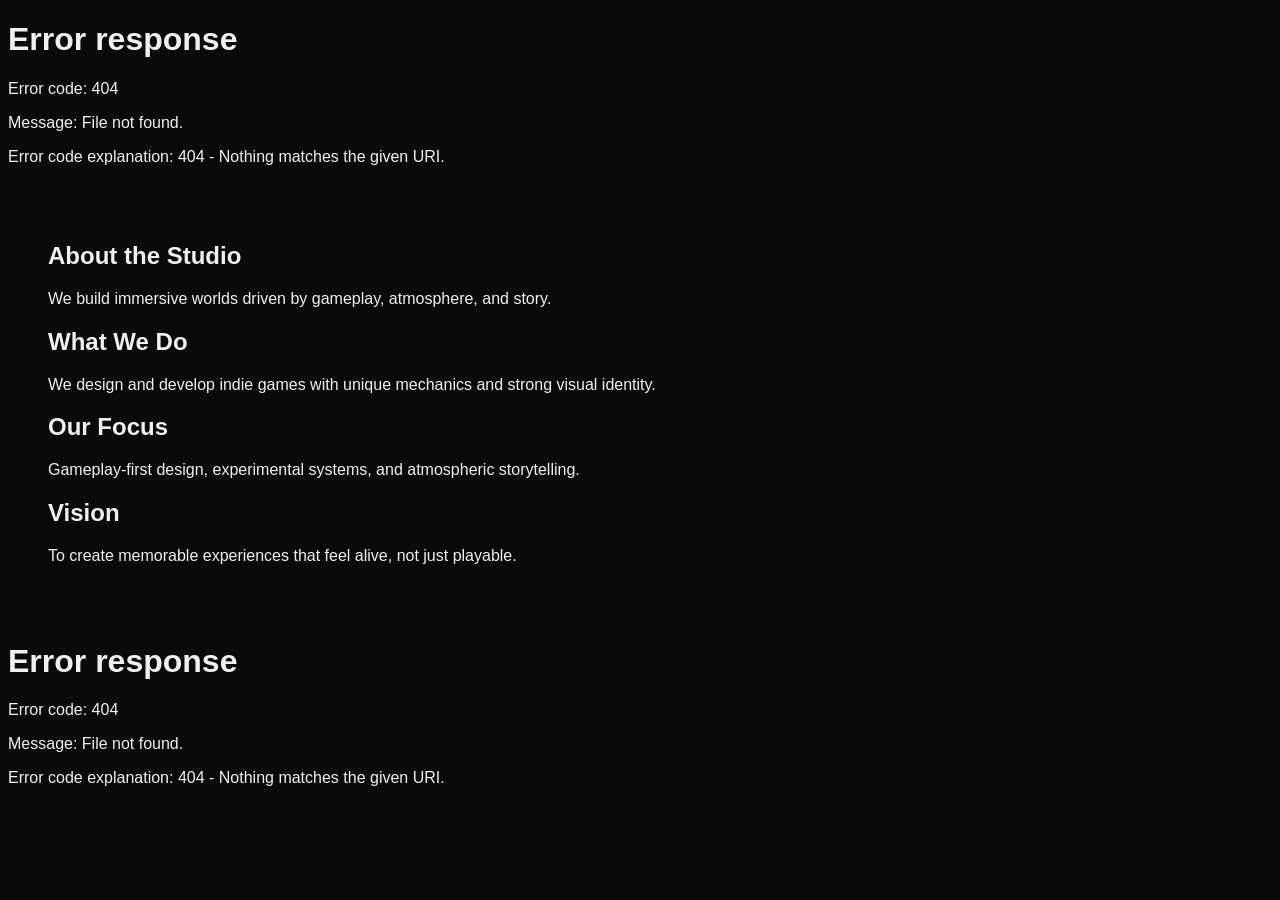
==== about/index.html @ 67b032bc "Altered the about and games pages to be better represented in domain path" ====
<!DOCTYPE html>
<html lang="en">
<head>
  <meta charset="UTF-8">
  <title>About - Lucky Hare Studios</title>
  <link rel="stylesheet" href="/style.css">
  <link rel="icon" href="/logo.svg" type="image/svg+xml">
</head>
<body>

<div id="header"></div>

<main class="about">

  <section class="about-hero">
    <h1>About the Studio</h1>
    <p>We build immersive worlds driven by gameplay, atmosphere, and story.</p>
  </section>

  <section class="about-grid">
    <div class="about-card">
      <h2>What We Do</h2>
      <p>We design and develop indie games with unique mechanics and strong visual identity.</p>
    </div>

    <div class="about-card">
      <h2>Our Focus</h2>
      <p>Gameplay-first design, experimental systems, and atmospheric storytelling.</p>
    </div>

    <div class="about-card">
      <h2>Vision</h2>
      <p>To create memorable experiences that feel alive, not just playable.</p>
    </div>
  </section>

</main>

<div id="footer"></div>
<script src="/include.js"></script>

</body>
</html>
---- style.css ----
body {
  background: #0a0a0a;
  color: #f0f0f0;
  font-family: Arial, sans-serif;
}

header {
  background: rgba(10,10,10,0.7);
  backdrop-filter: blur(10px);
  border-bottom: 1px solid #222;
}

.logo {
  width: 70px;
  height: 70px;
  border-radius: 50%;
  object-fit: cover;
}

nav a {
  color: white;
  margin-left: 20px;
  text-decoration: none;
}

main {
  padding: 40px;
}

.hero {
  height: 80vh;
  display: flex;
  flex-direction: column;
  justify-content: center;
  align-items: center;
  text-align: center;

  background:
    radial-gradient(circle at center, rgba(0,240,255,0.08), transparent 60%),
    radial-gradient(circle at top, rgba(155,92,255,0.08), transparent 60%),
    #0a0a0a;

  color: white;
  padding: 20px;
  
  animation: fadeIn 1.2s ease-out;
}

@keyframes fadeIn {
  from {
    opacity: 0;
    transform: translateY(10px);
  }
  to {
    opacity: 1;
    transform: translateY(0);
  }
}

.hero h1 {
  font-size: 72px;
  letter-spacing: 3px;
  text-shadow: 0 0 15px rgba(0,240,255,0.25);
}

.hero p {
  font-size: 18px;
  opacity: 0.7;
  margin-bottom: 30px;
  max-width: 500px;
  line-height: 1.5;
}

.btn {
  padding: 12px 20px;
  background: #00f0ff;
  color: black;
  text-decoration: none;
  border-radius: 8px;
  font-weight: bold;
  transition: 0.2s;
}

.btn:hover {
  transform: translateY(-2px);
  background: rgba(0,240,255,0.1);
  box-shadow: 0 0 12px rgba(0,240,255,0.4);
}

.btn.secondary:hover {
  background: rgba(0,240,255,0.1);
}

.games {
  display: grid;
  grid-template-columns: repeat(auto-fit, minmax(250px, 1fr));
  gap: 20px;
  padding: 40px;
}

.game-card {
  position: relative;
  background-size: cover;
  background-position: center;
  border-radius: 10px;
  padding: 20px;
  min-height: 200px;
  color: white;
  overflow: hidden;
  transition: 0.2s;
}

.game-card h2,
.game-card p {
  text-shadow: 0 2px 4px rgba(0,0,0,0.8);
  position: relative;
  z-index: 2;
}

.game-card.epsilon {
  background-image: url("epsilon-zero.png");
}

.overlay {
  position: absolute;
  inset: 0;
  background: linear-gradient(
    to top,
    rgba(0,0,0,0.8),
    rgba(0,0,0,0.2)
  );
}
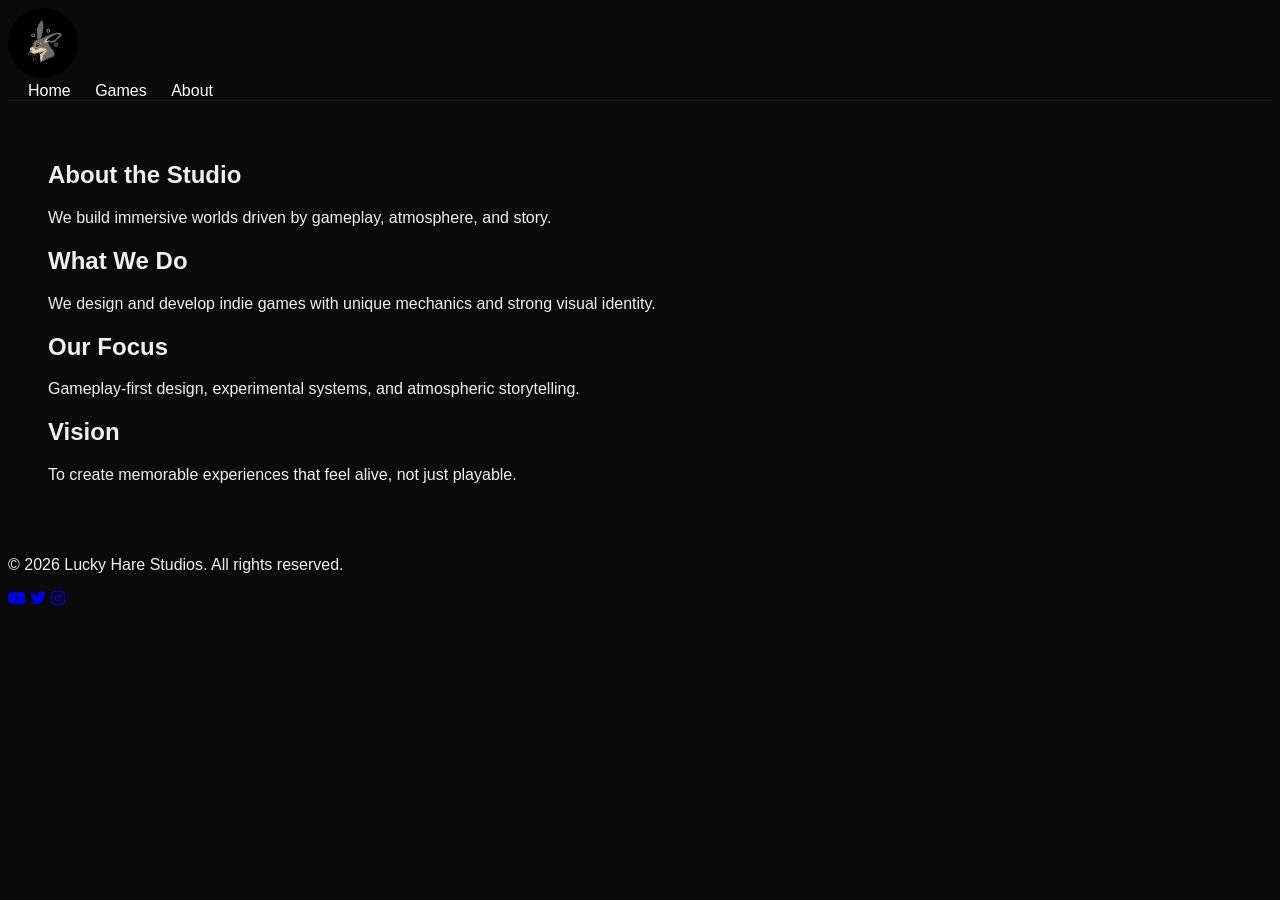
==== commit 045b09b1: "Added metadata and fixed typos in monster hamlet description" ====
--- a/about/index.html
+++ b/about/index.html
@@ -2,7 +2,13 @@
 <html lang="en">
 <head>
   <meta charset="UTF-8">
-  <title>About - Lucky Hare Studios</title>
+  
+  <title>About | Lucky Hare Studios</title>
+
+  <meta name="description" content="Learn about Lucky Hare Studios, an indie development team focused on creating downloadable PC games published on itch.io.">
+
+  <link rel="canonical" href="https://luckyharestudios.com/about/">
+
   <link rel="stylesheet" href="/style.css">
   <link rel="icon" href="/logo.svg" type="image/svg+xml">
 </head>
